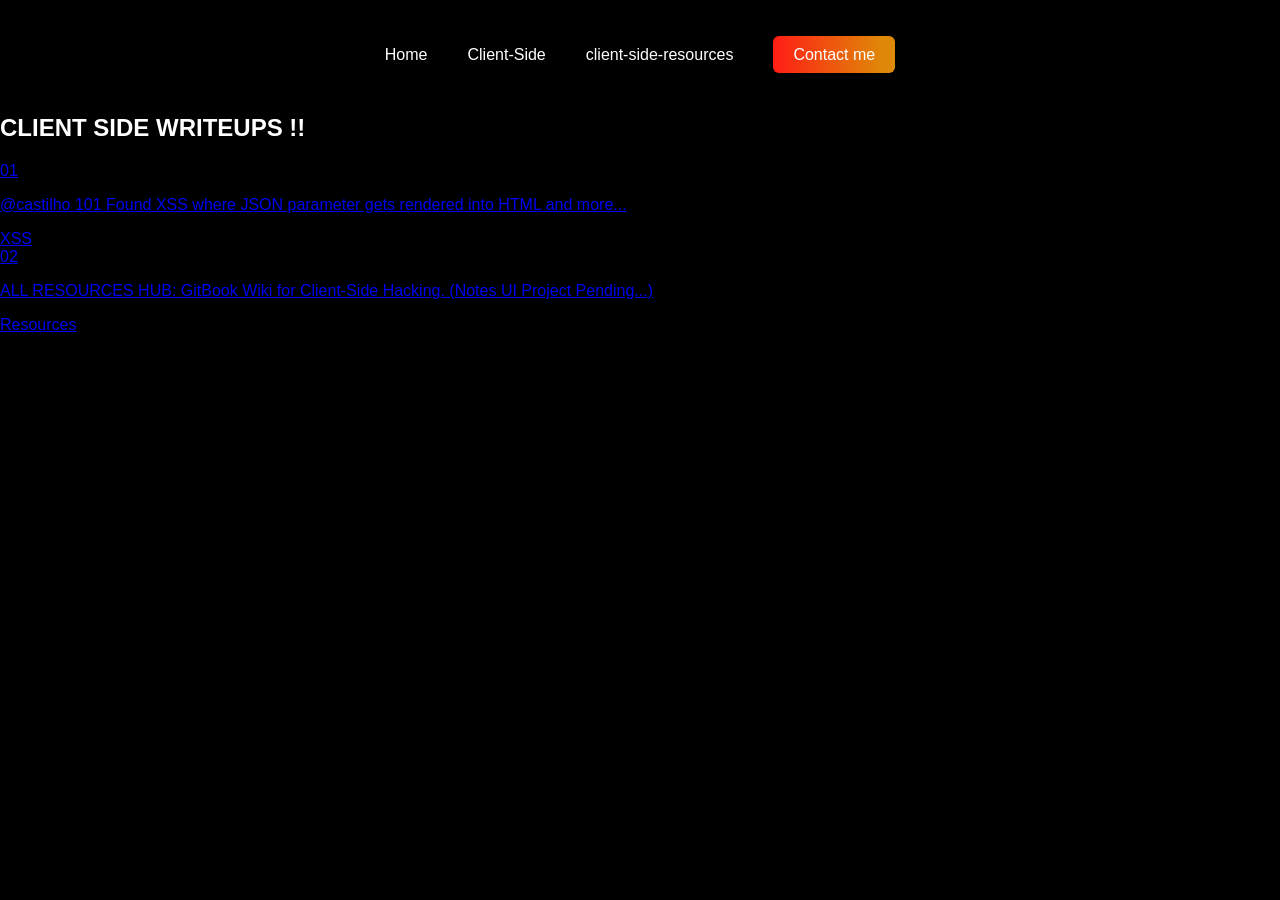
==== client-side-resources.html @ 23f498b2 "Add files via upload" ====
<!DOCTYPE html>
<html lang="en">
<head>
    <meta charset="UTF-8">
    <meta name="viewport" content="width=device-width, initial-scale=1.0">
    <link rel="stylesheet" href="dinner.css">
    <title>Client Side Stuff | itsmeashu</title>
</head>
<body>

    <nav>
        <ul class="nav-links">
            <li><a href="/companyweb.html">Home</a></li>
            <li><a href="client-side.html">Client-Side</a></li>
            <li><a href="#">client-side-resources</a></li>
            <li><a href="/companyweb.html" class="contact">Contact me</a></li> 
        </ul>
    </nav>

<section class="client-side-writeups"> 
    <div class="writeups-header">
        <h1>CLIENT SIDE <span>WRITEUPS</span> !!</h1>
    </div>
    
    <div class="writeups-container">
        <a href="https://castilho.sh/scream-until-escalates#431-status-code" target="_blank" class="writeup-card">
            <span class="card-number">01</span>
            <p>@castilho 101 Found XSS where JSON parameter gets rendered into HTML and more...</p>
            <div class="card-tag">XSS</div>
        </a>

        <a href="https://ashutosh-munde.gitbook.io/15xa5hu/welcome-to-real-game-client-side-hacking/client-side-hacking-writeupps-very-imp" target="_blank" class="writeup-card highlight">
            <span class="card-number">02</span>
            <p>ALL RESOURCES HUB: GitBook Wiki for Client-Side Hacking. (Notes UI Project Pending...)</p>
            <div class="card-tag">Resources</div>
        </a>
    </div>
</section>
 

</body>
</html>
---- dinner.css ----
body {
    background-color: black;
    margin: 0;
    color: white;
    font-family: 'Segoe UI', sans-serif;
}

/* Navbar Fix */
.nav-links {
    display: flex;
    gap: 40px;
    justify-content: center;
    align-items: center;
    padding: 30px 0;
    list-style: none;
}

.nav-links a {
    color: white;
    text-decoration: none;
    font-weight: 500;
}

/* This targets the links inside your nav-links */
.nav-links a {
    transition: 0.3s; /* This makes the color change smooth, not instant */
}

/* This is the magic part for the hover */
.nav-links a:hover {
    background: linear-gradient(270deg, #DF8908 10%, #ff1d15 100%);
    -webkit-background-clip: text; /* Clips the gradient to the text only */
    -webkit-text-fill-color: transparent; /* Makes the original white color disappear */
    transform: translateY(-2px); /* Optional: makes the link pop up slightly */
}

/* We don't want the gradient effect on the "Contact me" button because it's already a solid button */
.nav-links a.contact:hover {
    -webkit-text-fill-color: white; /* Keeps the text white on the button */
    opacity: 0.9; /* Makes the button slightly fade when hovered */
}

/* 1. This handles the Home, Client-Side, and Reports links */
.nav-links a:not(.contact):hover {
    background: linear-gradient(270deg, #DF8908 10%, #ff1d15 100%);
    -webkit-background-clip: text;
    -webkit-text-fill-color: transparent;
    transition: 0.3s;
}

/* 2. This handles the "Contact me" button specifically */
.nav-links a.contact:hover {
    background: linear-gradient(270deg, #ff1d15 10%, #DF8908 100%); /* Flips the gradient direction */
    -webkit-text-fill-color: white; /* Forces text to stay white */
    opacity: 1; /* Ensures it doesn't fade out */
    transform: scale(1.05); /* Makes the button grow slightly instead of disappearing */
    transition: 0.3s;
}
.contact {
    background: linear-gradient(270deg, #DF8908 10%, #ff1d15 100%);
    padding: 10px 20px;
    border-radius: 6px;
}

/* Gradient Text Effect */
.gradient-text {
    background: linear-gradient(270deg, #DF8908 10%, #ff1d15 100%);
    -webkit-background-clip: text;
    -webkit-text-fill-color: transparent;
}

/* --- THE SIDE-BY-SIDE FIX --- */

.hero {
    display: flex;
    justify-content: center;
    align-items: center;
    min-height: 80vh; /* Adjust height based on screen */
    padding: 0 10%;   /* Proper spacing from sides */
}

.hero-container {
    display: flex;       /* This puts items in a row */
    align-items: center; /* Aligns them vertically in the center */
    gap: 50px;           /* Space between image and text */
    max-width: 1100px;
}

.hero-img img {
    width: 400px;
    border-radius: 15px;
    border: 2px solid #333;
    /* This makes the glow appear smoothly */
    transition: transform 0.3s ease, filter 0.3s ease; 
}

.hero-img img:hover {
    transform: scale(1.02); /* Makes the image pop out slightly */
    
    /* This creates the Yellow to Red glow effect */
    /* Syntax: drop-shadow(offset-x offset-y blur-radius color) */
    filter: drop-shadow(0 0 15px #DF8908) drop-shadow(0 0 30px #ff1d15);
}

.hero-text {
    max-width: 600px;    /* Keeps text from stretching too wide */
    text-align: left;    /* Ensures text stays aligned left */
}

.hero-text h1 {
    font-size: 3rem;
    margin-bottom: 10px;
}

.hero-text h3 {
    color: #ccc;
    margin-bottom: 20px;
}


.hero-text:hover {
    background: linear-gradient(270deg, #DF8908 10%, #ff1d15 100%);
    -webkit-background-clip: text; /* Clips the gradient to the text only */
    -webkit-text-fill-color: transparent; /* Makes the original white color disappear */
    transform: translateY(-2px); /* Optional: makes the link pop up slightly */
}

.research-content {
    display: flex;         /* Puts image and text in a row */
    align-items: center;   /* Centers them vertically */
    gap: 20px;             /* Space between image and text */
    background: #111;      /* Dark background for the box */
    padding: 20px;
    border-radius: 10px;
    margin-top: 40px;
}
.research-content {
    display: flex;         /* Puts image and text in a row */
    align-items: center;   /* Centers them vertically */
    gap: 20px;             /* Space between image and text */
    background: #111;      /* Dark background for the box */
    padding: 20px;
    border-radius: 10px;
    margin-top: 40px;
}

#contact {
    display: flex;
    flex-direction: column; /* This stacks the "Connect With Me" text ON TOP of the icons */
    justify-content: center; /* Centers vertically */
    align-items: center;     /* Centers horizontally */
    padding: 80px 0;         /* Gives the section some breathing room */
    background-color: #000;  /* Keeps it dark */
}

.container-center-stuff h4 {
    font-size: 24px;
    margin-bottom: 30px;
    color: white;
    letter-spacing: 2px;
    text-transform: uppercase;
    
}

.social-icons {
    display: flex;
    gap: 30px;              /* Equal space between each icon */
    justify-content: center;
    align-items: center;
}

.social-icons img {
    width: 40px;            /* Set a uniform size for all icons */
    transition: 0.4s ease;  /* Smooth transition for the hover effect */
    filter: grayscale(100%); /* Makes them look "stealthy" until hovered */
}

/* --- THE COOL HOVER EFFECT --- */
.social-icons img:hover {
    filter: grayscale(0%);  /* Brings back the original color */
    transform: scale(1.3);   /* Makes the icon grow slightly */
    filter: drop-shadow(0 0 10px #ff1d15); /* Adds a red neon glow */
}

.container-center-stuff h4:hover{
background: linear-gradient(270deg, #DF8908 10%, #ff1d15 100%);
    -webkit-background-clip: text; /* Clips the gradient to the text only */
    -webkit-text-fill-color: transparent; /* Makes the original white color disappear */
    transform: translateY(-2px); /* Optional: makes the link pop up slightly */
}
@keyframes pulseGlow {
    0% { filter: drop-shadow(0 0 30px rgb(75, 128, 0)); }
    50% { filter: drop-shadow(0 0 40px #ff1d15); }
    100% { filter: drop-shadow(0 0 50px Yellow); }
}

.hero-img img:hover {
    animation: pulseGlow 1.5s infinite ease-in-out;
}

/* Container for the page content */
.container {
    padding: 60px 10%;
    max-width: 1100px;
    margin: 0 auto;
}

/* Page Title Styling */
.section-title {
    text-align: center;
    font-size: 2.5rem;
    margin-bottom: 50px;
}

/* --- BLOG CARD STYLE --- */
.blog-card {
    background: #161b22; /* Slightly lighter than pure black */
    padding: 40px;
    border-radius: 15px;
    border: 1px solid #30363d;
    text-align: center;
    margin-bottom: 40px;
    transition: transform 0.3s ease;
}

.blog-card:hover {
    transform: translateY(-5px);
    border-color: #DF8908; /* Glows on hover */
}

.blog-link {
    font-size: 1.8rem;
    color: #58a6ff;
    text-decoration: none;
    font-weight: bold;
    display: block;
    margin-bottom: 15px;
}

.solution-btn {
    display: inline-block;
    margin-top: 20px;
    padding: 12px 25px;
    background: linear-gradient(270deg, #DF8908, #ff1d15);
    color: white;
    text-decoration: none;
    border-radius: 8px;
    font-weight: bold;
}

/* --- RESEARCHER HIGHLIGHT (Side-by-Side) --- */
.research-content {
    display: flex;         /* Image on left, text on right */
    align-items: center;   /* Center them vertically */
    gap: 30px;
    background: #0d1117;
    padding: 25px;
    border-radius: 12px;
    border-left: 5px solid #ff1d15; /* Cool accent border */
}

.research-img {
    width: 150px;
    border-radius: 10px;
    transition: 0.3s;
}

.research-img:hover {
    filter: drop-shadow(0 0 10px #DF8908);
}

.research-text p {
    font-size: 1.2rem;
    margin-bottom: 10px;
    color: #c9d1d9;
}

.research-text a {
    color: #58a6ff;
    text-decoration: none;
    font-weight: bold;
}

.research-text a:hover {
    text-decoration: underline;
}
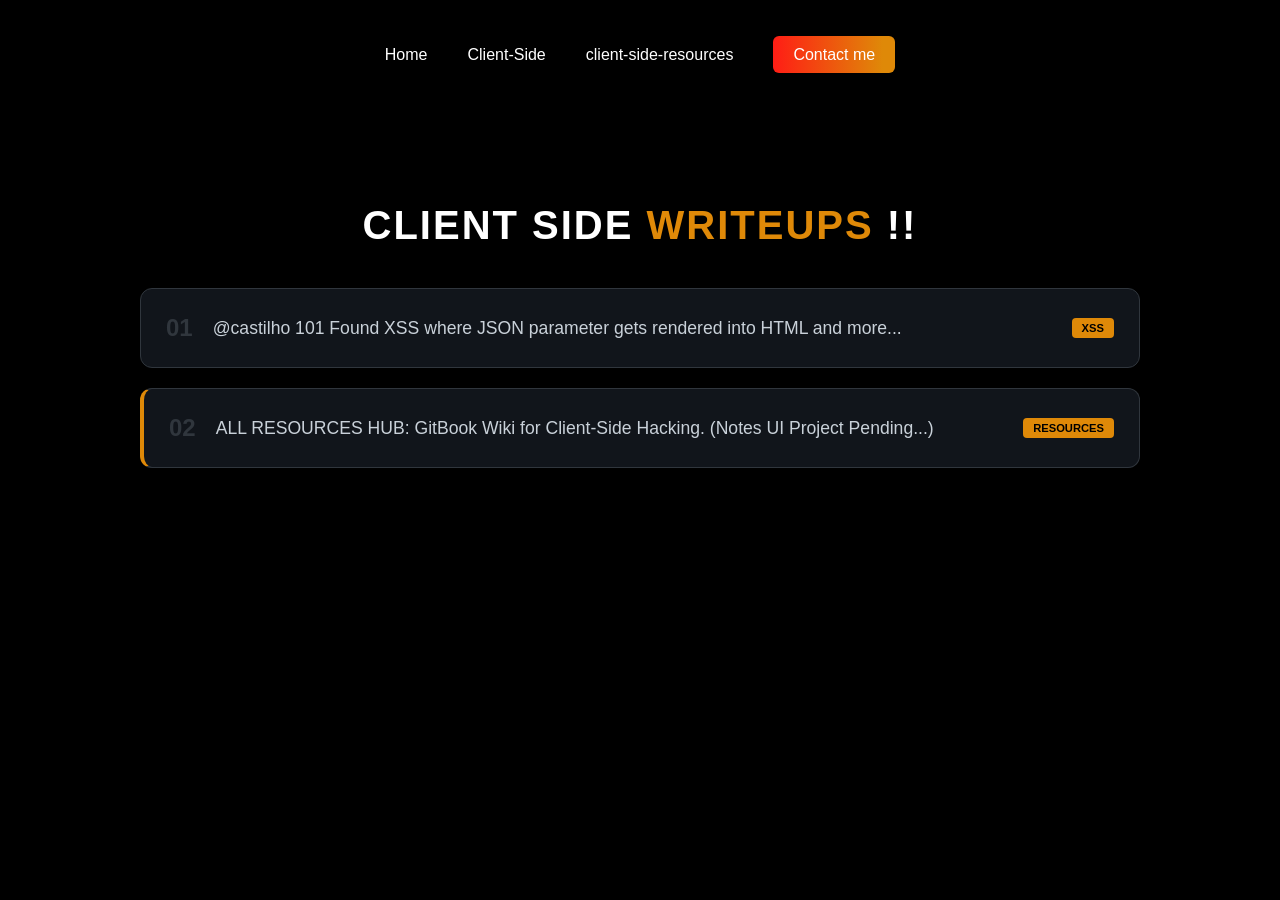
==== commit 70a2a979: "Update client-side-resources.html" ====
--- a/client-side-resources.html
+++ b/client-side-resources.html
@@ -10,10 +10,10 @@
 
     <nav>
         <ul class="nav-links">
-            <li><a href="/companyweb.html">Home</a></li>
+            <li><a href="index.html">Home</a></li>
             <li><a href="client-side.html">Client-Side</a></li>
-            <li><a href="#">client-side-resources</a></li>
-            <li><a href="/companyweb.html" class="contact">Contact me</a></li> 
+            <li><a href="client-side-resources.html">client-side-resources</a></li>
+            <li><a href="index.html#contact" class="contact">Contact me</a></li> 
         </ul>
     </nav>
 
@@ -39,4 +39,5 @@
  
 
 </body>
-</html>+
+</html>
--- a/dinner.css
+++ b/dinner.css
@@ -82,7 +82,7 @@
 .hero-container {
     display: flex;       /* This puts items in a row */
     align-items: center; /* Aligns them vertically in the center */
-    gap: 50px;           /* Space between image and text */
+    gap: 50px;       /* Space between image and text */
     max-width: 1100px;
 }
 
@@ -149,8 +149,7 @@
     flex-direction: column; /* This stacks the "Connect With Me" text ON TOP of the icons */
     justify-content: center; /* Centers vertically */
     align-items: center;     /* Centers horizontally */
-    padding: 80px 0;         /* Gives the section some breathing room */
-    background-color: #000;  /* Keeps it dark */
+    padding: 80px 0;         /* Gives the section some breathing room */  /* Keeps it dark */
 }
 
 .container-center-stuff h4 {
@@ -175,7 +174,7 @@
     filter: grayscale(100%); /* Makes them look "stealthy" until hovered */
 }
 
-/* --- THE COOL HOVER EFFECT --- */
+
 .social-icons img:hover {
     filter: grayscale(0%);  /* Brings back the original color */
     transform: scale(1.3);   /* Makes the icon grow slightly */
@@ -248,7 +247,7 @@
     font-weight: bold;
 }
 
-/* --- RESEARCHER HIGHLIGHT (Side-by-Side) --- */
+
 .research-content {
     display: flex;         /* Image on left, text on right */
     align-items: center;   /* Center them vertically */
@@ -284,3 +283,119 @@
 .research-text a:hover {
     text-decoration: underline;
 }
+
+
+body {
+    /* 1. Image ka path */
+    background-image: url('/sakamoto.webp'); 
+
+    /* 2. Image ko stretch hone se bachata hai aur poora area cover karta hai */
+    background-size: cover; 
+
+    /* 3. Image ko center mein rakhta hai */
+    background-position: center; 
+
+    /* 4. Image ko repeat hone se rokta hai agar screen badi ho */
+    background-repeat: no-repeat; 
+
+    /* 5. Scroll karne par image peeche fix rahegi (Optional, looks pro) */
+    background-attachment: fixed; 
+}
+
+ .wow{
+    /* 1. Image ka path */
+    background-image: url('/jj.avif'); 
+
+    /* 2. Image ko stretch hone se bachata hai aur poora area cover karta hai */
+    background-size: cover; 
+
+    /* 3. Image ko center mein rakhta hai */
+    background-position: center; 
+
+    /* 4. Image ko repeat hone se rokta hai agar screen badi ho */
+    background-repeat: no-repeat; 
+
+    /* 5. Scroll karne par image peeche fix rahegi (Optional, looks pro) */
+    background-attachment: fixed; 
+}
+/* Section Container */
+.client-side-writeups {
+    padding: 60px 20px;
+    max-width: 1000px;
+    margin: 0 auto;
+    text-align: center;
+}
+
+.writeups-header h1 {
+    font-size: 2.5rem;
+    margin-bottom: 40px;
+    letter-spacing: 2px;
+}
+
+.writeups-header span {
+    color: #DF8908; /* Your theme orange color */
+}
+
+/* Flexbox Layout for Cards */
+.writeups-container {
+    display: flex;
+    flex-direction: column;
+    gap: 20px;
+}
+
+/* Writeup Card Styling */
+.writeup-card {
+    background: rgba(22, 27, 34, 0.8); /* Semi-transparent dark */
+    border: 1px solid #30363d;
+    padding: 25px;
+    border-radius: 12px;
+    text-decoration: none;
+    color: #c9d1d9;
+    display: flex;
+    align-items: center;
+    gap: 20px;
+    transition: all 0.3s ease;
+    text-align: left;
+    position: relative;
+    overflow: hidden;
+}
+
+/* Hover Effect */
+.writeup-card:hover {
+    transform: translateX(10px);
+    border-color: #DF8908;
+    background: #1c2128;
+    box-shadow: 0 0 20px rgba(223, 137, 8, 0.2);
+}
+
+.card-number {
+    font-size: 1.5rem;
+    font-weight: bold;
+    color: #30363d;
+}
+
+.writeup-card:hover .card-number {
+    color: #DF8908;
+}
+
+.writeup-card p {
+    flex: 1;
+    font-size: 1.1rem;
+    margin: 0;
+}
+
+/* Small Tag on the right */
+.card-tag {
+    font-size: 0.7rem;
+    background: #DF8908;
+    color: black;
+    padding: 4px 10px;
+    border-radius: 4px;
+    font-weight: bold;
+    text-transform: uppercase;
+}
+
+/* Special Highlight for the GitBook Link */
+.writeup-card.highlight {
+    border-left: 4px solid #DF8908;
+}
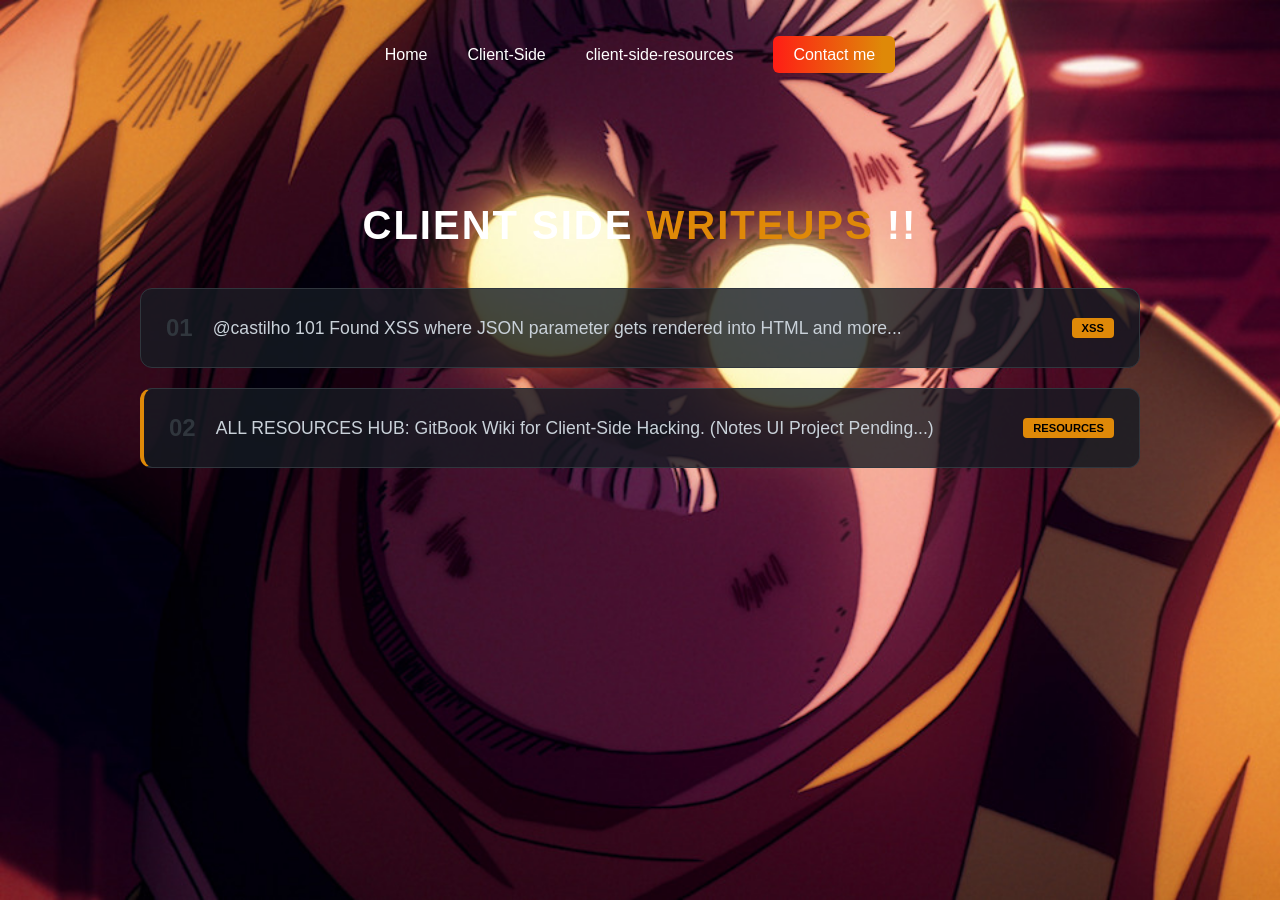
==== commit 1637190c: "Update client-side-resources.html" ====
--- a/client-side-resources.html
+++ b/client-side-resources.html
@@ -11,7 +11,7 @@
     <nav>
         <ul class="nav-links">
             <li><a href="index.html">Home</a></li>
-            <li><a href="client-side.html">Client-Side</a></li>
+            <li><a href="cs.html">Client-Side</a></li>
             <li><a href="client-side-resources.html">client-side-resources</a></li>
             <li><a href="index.html#contact" class="contact">Contact me</a></li> 
         </ul>
@@ -41,3 +41,4 @@
 </body>
 
 </html>
+
